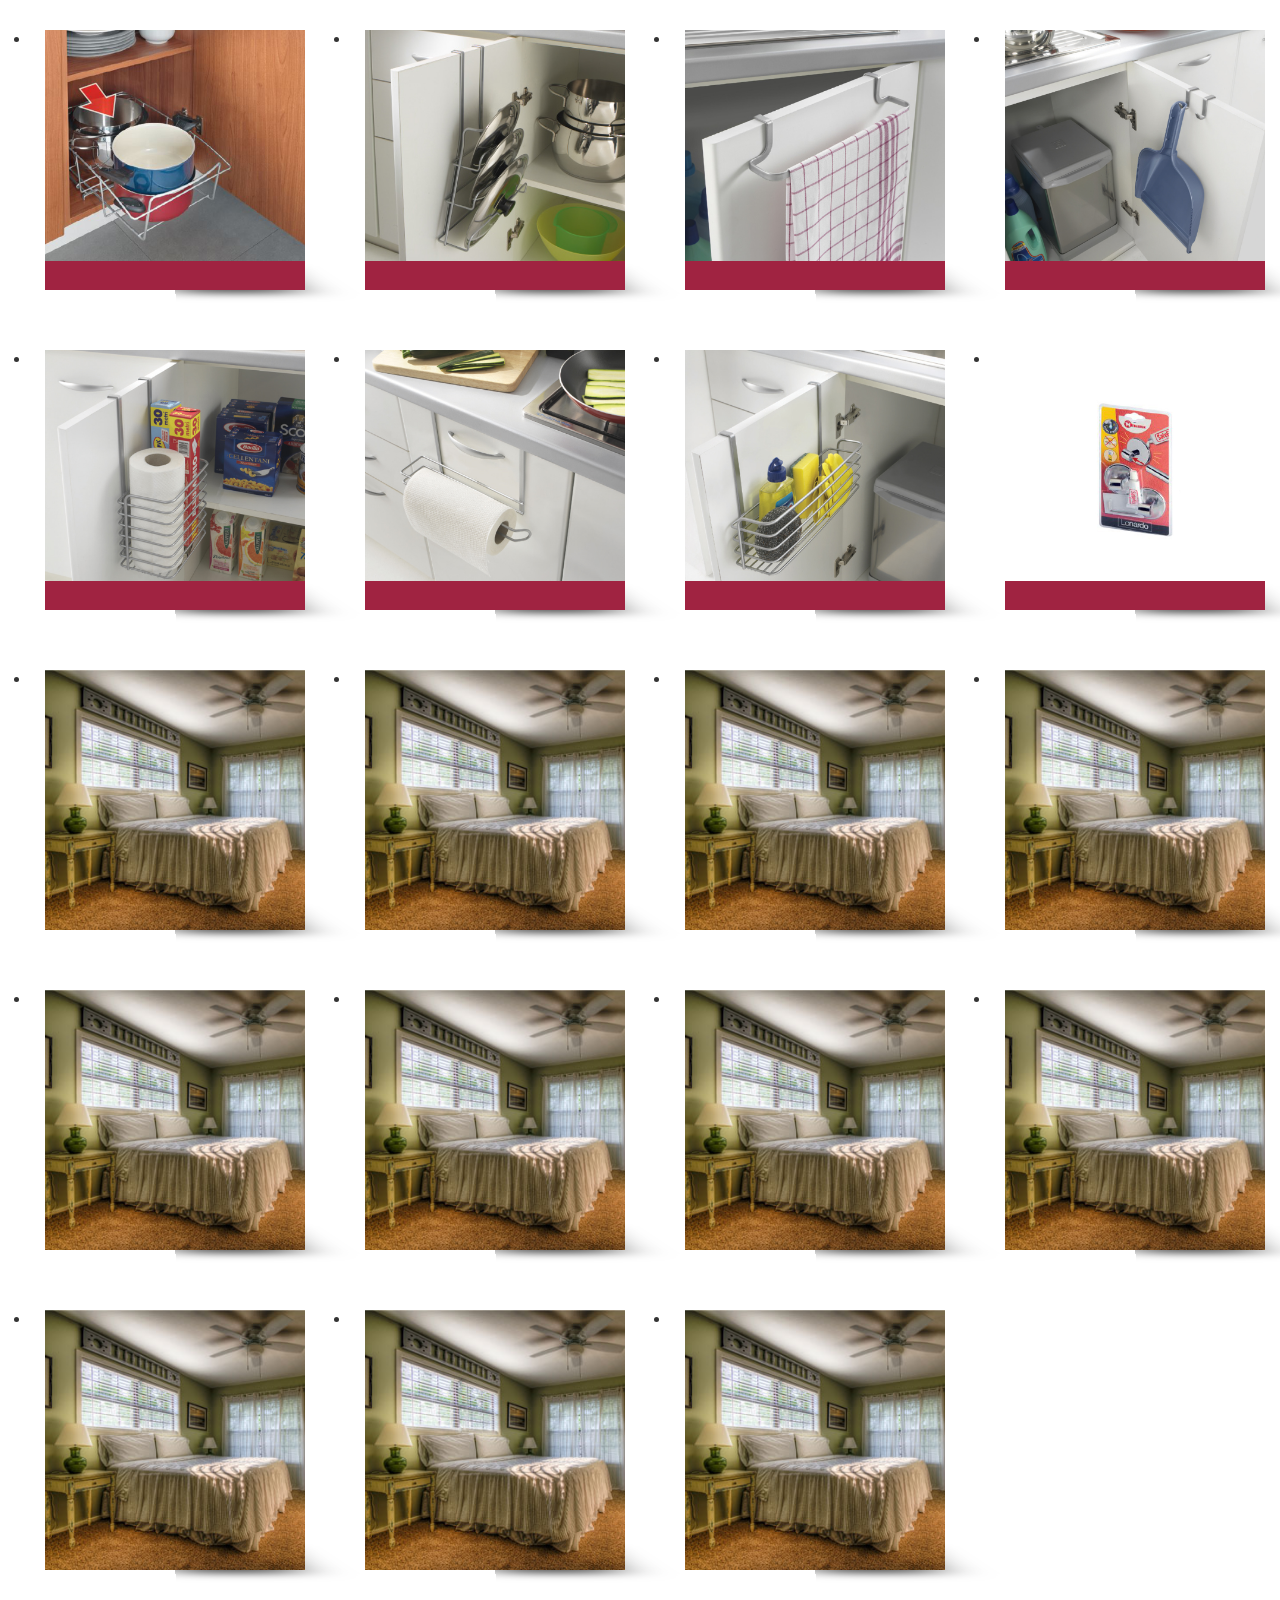
==== MetalTexmore.html @ 20198eb8 "load 1" ====
<!DOCTYPE html>
<html>
<head>
  <title>Peerless-Some thing special</title>
  <!--for-mobile-apps-->
    <meta name="viewport" content="width=device-width, initial-scale=1">
    <meta http-equiv="Content-Type" content="text/html; charset=utf-8" />
    <meta name="keywords" content="Peerless-Some thing special, Hacker Smart, Brandt, Metaltex, Eurographics, Peerless" />
    <script type="application/x-javascript"> addEventListener("load", function() { setTimeout(hideURLbar, 0); }, false); function hideURLbar(){ window.scrollTo(0,1); } </script>
  <!--//for-mobile-apps-->

  <!-- Custom-Theme-Files -->
    <!-- Bootstrap-CSS --> 			<link rel="stylesheet" href="css/bootstrap.min.css">
    <!-- JQuery --> 				<script src="js/jquery-2.1.4.min.js"></script>
    <!-- Bootstrap-Main --> 		<script src="js/bootstrap.min.js">		</script>
    <!-- Index-Page-Styling --> 	<link rel="stylesheet" href="css/style.css" type="text/css" media="all">
  <!-- JS Box model -->			<script src="js/modernizr.custom.js"></script>

  <!-- JS for EasyResponsive tab -->
  <script src="js/easyResponsiveTabs.js" type="text/javascript"></script>
    <script type="text/javascript">
      $(document).ready(function () {
      $('#horizontalTab').easyResponsiveTabs({
      type: 'default', //Types: default, vertical, accordion
      width: 'auto', //auto or any width like 600px
      fit: true   // 100% fit in a container
      });
      });
    </script>

  <!-- Start-Smooth-Scrolling -->
  <script type="text/javascript" src="js/move-top.js"></script>
  <script type="text/javascript" src="js/easing.js"></script>
    <script type="text/javascript">
      jQuery(document).ready(function($) {
        $(".scroll").click(function(event){
                event.preventDefault();
                $('html,body').animate({scrollTop:$(this.hash).offset().top},2000);
            });
      });
    </script>
  <!-- //End-Smooth-Scrolling -->

  <!--JS for animate-->
  <link href="css/animate.css" rel="stylesheet" type="text/css" media="all">
  <script src="js/wow.min.js"></script>
    <script>
      new WOW().init();
    </script>
  <!--//end-animate-->
<style>
.register input[type="email"], .register input[type="message"] {
    outline: none;
    font-size: 18px;
    color: #fff;
    font-family: "msyi";
    padding: 15px 10px;
    border: none;
    border-bottom: 2px solid #fff;
    width: 42%;
    margin: 0 15px 15px 15px;
    background: transparent;
}
</style>
</head>
<li class="col-md-3 scene">
  <div class="frontview" onclick="return true">
      <div class="price-tag"><img src="./images/36.50.15.jpg" alt="image"></div>
    <div class="info">
      <header>
        <h4>Svelto</h4>

        <p>Sliding organizer for pots,pans.

          <br>Product dimensions
          32 x 52 x 15 cm</p>
          <a href="./images/pdf/36.50.15.JPG" target="_blank"><span class="label label-success " style="font-size: 120%;">clieck here to more</span></a>
      </header>
    </div>
  </div>
</li>
<li class="col-md-3 scene">
  <div class="frontview" onclick="return true">
      <div class="price-tag"><img src="./images/35.06.14.jpg" alt="image"></div>
    <div class="info">
      <header>
        <h4>Pot Lids holder</h4>
        <span class="dollar">Rs.</span>
        <span class="rating">6,727/-</span>
        <br>
        <p></p>
        <a href="./images/pdf/36.20.10.pdf" target="_blank"><span class="label label-success " style="font-size: 120%;">clieck here to more</span></a>
      </header>
    </div>
  </div>
</li>
<li class="col-md-3 scene">
  <div class="frontview" onclick="return true">
      <div class="price-tag"><img src="./images/35.06.04.jpg" alt="image"></div>
    <div class="info">
      <header>
        <h4>Kitchen Cloth holder</h4>
        <span class="dollar">Rs.</span>
        <span class="rating">2,690/-</span>
        <br>
        <p></p>
        <a href="./images/pdf/35.06.04, 35.06.16,35.06.02,35.06.10,35.06.06,35.06.08,35.06.12.pdf" target="_blank"><span class="label label-success " style="font-size: 120%;">clieck here to more</span></a>
      </header>
    </div>
  </div>
</li>
<li class="col-md-3 scene">
  <div class="frontview" onclick="return true">
      <div class="price-tag"><img src="./images/35.06.02.jpg" alt="image"></div>
    <div class="info">
      <header>
        <h4>Double Hook</h4>
        <span class="dollar">Rs.</span>
        <span class="rating">1,448/-</span>
        <br>
        <p></p>
        <a href="./images/pdf/35.06.04, 35.06.16,35.06.02,35.06.10,35.06.06,35.06.08,35.06.12.pdf" target="_blank"><span class="label label-success " style="font-size: 120%;">clieck here to more</span></a>
      </header>
    </div>
  </div>
</li>
<li class="col-md-3 scene">
  <div class="frontview" onclick="return true">
      <div class="price-tag"><img src="./images/35.06.10.jpg" alt="image"></div>
    <div class="info">
      <header>
        <h4>Tall Basket</h4>
        <span class="dollar">Rs.</span>
        <span class="rating">7,038/-</span>
        <br>
        <p></p>
        <br>
        <a href="./images/pdf/35.06.04, 35.06.16,35.06.02,35.06.10,35.06.06,35.06.08,35.06.12.pdf" target="_blank"><span class="label label-success " style="font-size: 120%;">clieck here to more</span></a>
      </header>
    </div>
  </div>
</li>
<li class="col-md-3 scene">
  <div class="frontview" onclick="return true">
      <div class="price-tag"><img src="./images/35.06.06.jpg" alt="image"></div>
    <div class="info">
      <header>
        <h4>Kitchen paper holder</h4>
        <span class="dollar">Rs.</span>
        <span class="rating">4,010/-</span>
        <br>
        <p></p>
        <a href="./images/pdf/35.06.04, 35.06.16,35.06.02,35.06.10,35.06.06,35.06.08,35.06.12.pdf" target="_blank"><span class="label label-success " style="font-size: 120%;">clieck here to more</span></a>
      </header>
    </div>
  </div>
</li>
<li class="col-md-3 scene">
  <div class="frontview" onclick="return true">
      <div class="price-tag"><img src="./images/35.06.08.jpg" alt="image"></div>
    <div class="info">
      <header>
        <h4>Large Basket</h4>
        <span class="dollar">Rs.</span>
        <span class="rating">6,668/-</span>
        <br>
        <p></p>
        <br>
        <a href="./images/pdf/35.06.04, 35.06.16,35.06.02,35.06.10,35.06.06,35.06.08,35.06.12.pdf" target="_blank"><span class="label label-success " style="font-size: 120%;">clieck here to more</span></a>
      </header>
      </header>
    </div>
  </div>
</li>
<li class="col-md-3 scene">
  <div class="frontview" onclick="return true">
      <div class="price-tag"><img src="./images/35.03.02.jpg" alt="image"></div>
    <div class="info">
      <header>
        <h4>Set 2 adhesive support</h4>
        <span class="dollar">Rs.</span>
        <span class="rating">7,163/-</span>
        <p>Easy and clean to hang,rock solid and lasting.
          
        </p>
        <a href="./images/pdf/35.03.02.JPG" target="_blank"><span class="label label-success " style="font-size: 120%;">clieck here to more</span></a>
      </header>
    </div>
  </div>
</li>
<li class="col-md-3 scene">
  <div class="frontview" onclick="return true">
      <div class="price-tag"><img src="./images/bed3.jpg" alt="image"></div>
    <div class="info">
      <header>
        <h4>Mid Sleeper</h4>
        <span class="dollar">$</span>
        <span class="rating">877</span>
        <p>Many desktop publishing packages and web model text, and a search Lorem Ipsum has been the industry's standard</p>
      </header>
    </div>
  </div>
</li>
<li class="col-md-3 scene">
  <div class="frontview" onclick="return true">
      <div class="price-tag"><img src="./images/bed3.jpg" alt="image"></div>
    <div class="info">
      <header>
        <h4>Mid Sleeper</h4>
        <span class="dollar">$</span>
        <span class="rating">877</span>
        <p>Many desktop publishing packages and web model text, and a search Lorem Ipsum has been the industry's standard</p>
      </header>
    </div>
  </div>
</li>
<li class="col-md-3 scene">
  <div class="frontview" onclick="return true">
      <div class="price-tag"><img src="./images/bed3.jpg" alt="image"></div>
    <div class="info">
      <header>
        <h4>Mid Sleeper</h4>
        <span class="dollar">$</span>
        <span class="rating">877</span>
        <p>Many desktop publishing packages and web model text, and a search Lorem Ipsum has been the industry's standard</p>
      </header>
    </div>
  </div>
</li>
<li class="col-md-3 scene">
  <div class="frontview" onclick="return true">
      <div class="price-tag"><img src="./images/bed3.jpg" alt="image"></div>
    <div class="info">
      <header>
        <h4>Mid Sleeper</h4>
        <span class="dollar">$</span>
        <span class="rating">877</span>
        <p>Many desktop publishing packages and web model text, and a search Lorem Ipsum has been the industry's standard</p>
      </header>
    </div>
  </div>
</li>
<li class="col-md-3 scene">
  <div class="frontview" onclick="return true">
      <div class="price-tag"><img src="./images/bed3.jpg" alt="image"></div>
    <div class="info">
      <header>
        <h4>Mid Sleeper</h4>
        <span class="dollar">$</span>
        <span class="rating">877</span>
        <p>Many desktop publishing packages and web model text, and a search Lorem Ipsum has been the industry's standard</p>
      </header>
    </div>
  </div>
</li>
<li class="col-md-3 scene">
  <div class="frontview" onclick="return true">
      <div class="price-tag"><img src="./images/bed3.jpg" alt="image"></div>
    <div class="info">
      <header>
        <h4>Mid Sleeper</h4>
        <span class="dollar">$</span>
        <span class="rating">877</span>
        <p>Many desktop publishing packages and web model text, and a search Lorem Ipsum has been the industry's standard</p>
      </header>
    </div>
  </div>
</li>
<li class="col-md-3 scene">
  <div class="frontview" onclick="return true">
      <div class="price-tag"><img src="./images/bed3.jpg" alt="image"></div>
    <div class="info">
      <header>
        <h4>Mid Sleeper</h4>
        <span class="dollar">$</span>
        <span class="rating">877</span>
        <p>Many desktop publishing packages and web model text, and a search Lorem Ipsum has been the industry's standard</p>
      </header>
    </div>
  </div>
</li>
<li class="col-md-3 scene">
  <div class="frontview" onclick="return true">
      <div class="price-tag"><img src="./images/bed3.jpg" alt="image"></div>
    <div class="info">
      <header>
        <h4>Mid Sleeper</h4>
        <span class="dollar">$</span>
        <span class="rating">877</span>
        <p>Many desktop publishing packages and web model text, and a search Lorem Ipsum has been the industry's standard</p>
      </header>
    </div>
  </div>
</li>
<li class="col-md-3 scene">
  <div class="frontview" onclick="return true">
      <div class="price-tag"><img src="./images/bed3.jpg" alt="image"></div>
    <div class="info">
      <header>
        <h4>Mid Sleeper</h4>
        <span class="dollar">$</span>
        <span class="rating">877</span>
        <p>Many desktop publishing packages and web model text, and a search Lorem Ipsum has been the industry's standard</p>
      </header>
    </div>
  </div>
</li>
<li class="col-md-3 scene">
  <div class="frontview" onclick="return true">
      <div class="price-tag"><img src="./images/bed3.jpg" alt="image"></div>
    <div class="info">
      <header>
        <h4>Mid Sleeper</h4>
        <span class="dollar">$</span>
        <span class="rating">877</span>
        <p>Many desktop publishing packages and web model text, and a search Lorem Ipsum has been the industry's standard</p>
      </header>
    </div>
  </div>
</li>
<li class="col-md-3 scene">
  <div class="frontview" onclick="return true">
      <div class="price-tag"><img src="./images/bed3.jpg" alt="image"></div>
    <div class="info">
      <header>
        <h4>Mid Sleeper</h4>
        <span class="dollar">$</span>
        <span class="rating">877</span>
        <p>Many desktop publishing packages and web model text, and a search Lorem Ipsum has been the industry's standard</p>
      </header>
    </div>
  </div>
</li>

  <body>




  </body>
</html>
---- css/style.css ----
/*
Author: W3layout
Author URL: http://w3layouts.com
License: Creative Commons Attribution 3.0 Unported
License URL: http://creativecommons.org/licenses/by/3.0/
*//* reset */
html,body,div,span,applet,object,iframe,h1,h2,h3,h4,h5,h6,p,blockquote,pre,a,abbr,acronym,address,big,cite,code,del,dfn,em,img,ins,kbd,q,s,samp,small,strike,strong,sub,sup,tt,var,b,u,i,dl,dt,dd,ol,nav ul,nav li,fieldset,form,label,legend,table,caption,tbody,tfoot,thead,tr,th,td,article,aside,canvas,details,embed,figure,figcaption,footer,header,hgroup,menu,nav,output,ruby,section,summary,time,mark,audio,video{margin:0;padding:0;border:0;font-size:100%;font:inherit;vertical-align:baseline;}
article, aside, details, figcaption, figure,footer, header, hgroup, menu, nav, section {display: block;}
ol,ul{list-style:none;margin:0px;padding:0px;}
blockquote,q{quotes:none;}
blockquote:before,blockquote:after,q:before,q:after{content:'';content:none;}
table{border-collapse:collapse;border-spacing:0;}
/* start editing from here */
a{text-decoration:none;}
.txt-rt{text-align:right;}/* text align right */
.txt-lt{text-align:left;}/* text align left */
.txt-center{text-align:center;}/* text align center */
.float-rt{float:right;}/* float right */
.float-lt{float:left;}/* float left */
.clear{clear:both;}/* clear float */
.pos-relative{position:relative;}/* Position Relative */
.pos-absolute{position:absolute;}/* Position Absolute */
.vertical-base{	vertical-align:baseline;}/* vertical align baseline */
.vertical-top{	vertical-align:top;}/* vertical align top */
.underline{	padding-bottom:5px;	border-bottom: 1px solid #eee; margin:0 0 20px 0;}/* Add 5px bottom padding and a underline */
nav.vertical ul li{	display:block;}/* vertical menu */
nav.horizontal ul li{	display: inline-block;}/* horizontal menu */
img{max-width:100%;}
/*end reset*/
#ab{
	font-size: 25px;
	color:black;
	margin-top: 30px;
}
#xx{
	padding-top:5%;
}


@font-face{
	font-family: "msyi";
	src:url(../fonts/msyi.ttf);
}

@font-face{
	font-family: "segoeui";
	src:url(../fonts/segoeui.ttf);
}


body{
	width:100%;
	text-align:center;
}

body a{
	transition:0.5s all;
	-webkit-transition:0.5s all;
	-moz-transition:0.5s all;
	-o-transition:0.5s all;
	-ms-transition:0.5s all;
}

.menu{
	background:url("../images/upload/lazer.jpg" ) 0px -230px no-repeat;
	width:100%;
	height:650px;
	background-size:cover;
	display:block;
}

.navbar-default {
	background-color: transparent;
	border: none;
}

.navbar-default .navbar-nav>li>a {
	color: #000;
	font-size:18px;
	padding-top: 50px;
	text-decoration: none;
	font-family: "segoeui";
}

.navbar-default .navbar-nav>li>a:hover {
	color:#a02341;
}
.navbar-default .navbar-nav>li>a:focus, .navbar-default .navbar-nav>li>a:hover {
	outline: none;
}

a:focus,a:hover {
	outline: none;
}

.logo img{
	width:70%;
	padding-top:15px;
}

.header-content{
	float:right;
	padding-top:150px;
	text-align:center;
}

.header-content h1{
	font-family: "segoeui";
	font-size:60px;
	color:#222c36;
}

.header-content h2{
	font-family: "segoeui";
	font-size:30px;
	color:#222c36;
}

h3{
	font-size:40px;
	color:#2E1CB9;
	text-align:center;
	font-family: "segoeui";
}


/* ----------Header Ends Here ---------- */

.icon-info{
	background-color:#a02341;
	width:100%;
}

.info{
	padding:50px 0;
}

.info p{
	font-size:18px;
	color:#fff;
	line-height:24px;
	text-align:center;
	font-family: "msyi";
	padding-bottom:15px;
}

.hi-icon-wrap {
	display:inline-block;
}

.hi-icon {
	display: inline-block;
	font-size: 0px;
	cursor: pointer;
	margin: 15px 30px;
	width: 70px;
	height: 70px;
	border-radius: 50%;
	text-align: center;
	position: relative;
	z-index: 1;
	color: #fff;
}

.hi-icon:after {
	position: absolute;
	width: 100%;
	height: 100%;
	border-radius: 50%;
	content: '';
	-webkit-box-sizing: content-box;
	-moz-box-sizing: content-box;
	box-sizing: content-box;
}

.hi-icon:before {
	speak: none;
	width:70px;
	height:70px;
	line-height: 90px;
	font-style: normal;
	font-weight: normal;
	font-variant: normal;
	text-transform: none;
	display: block;
	-webkit-font-smoothing: antialiased;
}

.hi-icon-sofa:before {
	content: "\e009";
	background:url("../images/icons2.png" ) 0px 0px no-repeat;
}

.hi-icon-rack:before {
	content: "\e00a";
	background:url("../images/icons2.png" ) -70px 0px no-repeat;
}

.hi-icon-bed:before {
	content: "\e002";
	background:url("../images/icons2.png" ) -140px 0px no-repeat;
}


/* Effect 1 */

.hi-icon-effect-1 .hi-icon:after {
	top: -7px;
	left: -7px;
	padding: 7px;
	box-shadow: 0 0 0 4px  rgba(31, 28, 29, 0.5);
	-webkit-transition: -webkit-transform 0.2s, opacity 0.2s;
	-webkit-transform: scale(.8);
	-moz-transition: -moz-transform 0.2s, opacity 0.2s;
	-moz-transform: scale(.8);
	-ms-transform: scale(.8);
	transition: transform 0.2s, opacity 0.2s;
	transform: scale(.8);
	opacity: 0;
}

/* Effect 1a */
.hi-icon-effect-1a .hi-icon:hover {
	background: rgba(31, 28, 29, 0.5);
	color: #41ab6b;
}

.hi-icon-effect-1a .hi-icon:hover:after {
	-webkit-transform: scale(1);
	-moz-transform: scale(1);
	-ms-transform: scale(1);
	transform: scale(1);
	opacity: 1;
}

/* --------------  ICON info Ends Here --------------  */

.new-arrivals{
	width:100%;
	background-color:#fff;
}

.padding-new{
	padding:100px 0;
}

.new-arrivals h3{
	padding-bottom:60px;
}

.new-res {
    padding: 0px;
	margin:0px;
}

.new-i,.new-t{
	padding:0;
	margin:0;
}

.new-text{
	padding-top:50px;
}

.new-text h4{
	font-size:30px;
	font-weight:400;
	padding-bottom:15px;
	font-family: "segoeui";
	color:#000;
}

.new-text p{
	font-size:18px;
	font-family: "msyi";
	padding:0 15px;
	line-height:24px;
	color:#000;
}
.hovereffect {
	width:100%;
	height:100%;
	float:left;
	overflow:hidden;
	position:relative;
	text-align:center;
	cursor:default;
}

.hovereffect img {
	display:block;
	position:relative;
	-webkit-transition:all .4s linear;
	transition:all .4s linear;
}

.hovereffect:hover img {
	-ms-transform:scale(1.2);
	-webkit-transform:scale(1.2);
	transform:scale(1.2);
}
/* ----------- New Ends Here ------------ */

.about{
	background:url("../images/about.jpg" ) 0px 0px no-repeat;
	width:100%;
	min-height:600px;
	background-size:cover;
	display:block;
}

.about-content{
	float:right;
	width:400px;
	padding-top:175px;
}

.about-content h3{
	padding-bottom:25px;
}

.about-content p{
	font-size:20px;
	font-family: "msyi";
	line-height:26px;
	color:#000;
}


/* ---------- about ends here ----------- */

.catalogue h3{
	padding-bottom:25px;
}

.padding-catalogue{
	padding:75px 0;
}

.chairs-img{
	padding:2.5px 5px;
	width:25%;
}


/*----sap-----*/
.sap_tabs {
  margin: 0 auto;
  padding:25px 0px;
  text-align: center;
  -webkit-appearance: none;
 }

.facts{
  padding: 5% 0% 0% 0%;
}

.resp-tab-item{
  border:none;
  color: #000;
  font-size: 24px;
  font-family: "segoeui";
  cursor: pointer;
  padding:5px 30px 7px;
  margin:5px;
  display: inline-block;
  list-style: none;
  outline: none;
  border:2px solid #fff;
  -moz-border-radius: 3px;
  -webkit-border-radius: 3px;
  -khtml-border-radius: 3px;
  border-radius: 3px;
  -webkit-transition: all 0.3s ease-out;
  -moz-transition: all 0.3s ease-out;
  -ms-transition: all 0.3s ease-out;
  -o-transition: all 0.3s ease-out;
  transition: all 0.3s ease-out;
  -webkit-appearance: none;
}


.resp-tab-active, .resp-tab-item:hover {
    border:2px solid #fff;
	text-shadow: none;
    color: #fff;
	background:#a02341;
	-moz-border-radius: 3px;
	-webkit-border-radius: 3px;
	-khtml-border-radius: 3px;
	border-radius: 3px;
}

h2.resp-accordion {
	cursor: pointer;
	padding: 5px;
	display: none;
}

.resp-tab-content {
	display: none;
}
.resp-content-active, .resp-accordion-active {
   display: block;
}

/*---------*/


*, *:after, *:before { -webkit-box-sizing: border-box; -moz-box-sizing: border-box; box-sizing: border-box; }

.wrapper{
	padding-left: 80px;
}
/*************************************
Build the scene and rotate on hover
**************************************/

.scene {
	width: 260px;
	height: 260px;
	margin: 30px;
	float: left;
	-webkit-perspective: 1000px;
	-moz-perspective: 1000px;
	perspective: 1000px;
}

.frontview {
	width: 260px;
	height: 260px;
	-webkit-transform-style: preserve-3d;
	-moz-transform-style: preserve-3d;
	transform-style: preserve-3d;
	-webkit-transform: translateZ(-130px);
	-moz-transform: translateZ(-130px);
	transform: translateZ(-130px);
	-webkit-transition: -webkit-transform 350ms;
	-moz-transition: -moz-transform 350ms;
	transition: transform 350ms;
}

.frontview:hover {
	-webkit-transform: rotateY(-78deg) translateZ(20px);
	-moz-transform: rotateY(-78deg) translateZ(20px);
	transform: rotateY(-78deg) translateZ(20px);
}

/*************************************
Transform and style the two planes
**************************************/

.frontview .price-tag,
.frontview .info {
	position: absolute;
	width: 260px;
	height: 260px;
	background-color: #a02341;
	-webkit-backface-visibility: hidden;
	-moz-backface-visibility: hidden;
	backface-visibility: hidden;
}

.frontview .price-tag  {
	-webkit-transform: translateZ(130px);
	-moz-transform: translateZ(130px);
	transform: translateZ(130px);
	background-size: cover;
	background-repeat: no-repeat;
}

.frontview .info {
	-webkit-transform: rotateY(90deg) translateZ(130px);
	-moz-transform: rotateY(90deg) translateZ(130px);
	transform: rotateY(90deg) translateZ(130px);
	border: 1px solid #B8B5B5;
	font-size: 0.75em;
}

/*************************************
Shadow beneath the 3D object
**************************************/

.csstransforms3d .frontview::after {
	content: '';
	width: 120px;
	height: 260px;
	position: absolute;
	bottom: 0;
	box-shadow: 0 30px 50px rgba(0,0,0,0.6);
	-webkit-transform-origin: 100% 100%;
	-moz-transform-origin: 100% 100%;
	transform-origin: 100% 100%;
	-webkit-transform: rotateX(90deg) translateY(130px);
	-moz-transform: rotateX(90deg) translateY(130px);
	transform: rotateX(90deg) translateY(130px);
	-webkit-transition: box-shadow 350ms;
	-moz-transition: box-shadow 350ms;
	transition: box-shadow 350ms;
}

.csstransforms3d .frontview:hover::after {
	box-shadow: 20px -5px 50px rgba(0,0,0,0.3);
}

/*************************************
frontview information
**************************************/

.info header {
	color: #FFF;
	padding: 7px 10px;
	height: 195px;
	background-size: contain;
	background-repeat: no-repeat;
}

.info header h4 {
	margin: 0 0 2px;
	font-size: 24px;
	font-family: "segoeui";
}

.info header .dollar {
	font-size:20px;
	font-family: "msyi";
	padding-right:5px;
	padding-top:15px;
	display:inline-block;
}

.info header .rating {
	font-size:22px;
	padding-top:15px;
	display:inline-block;
	font-family: "segoeui";

}

.info header p {
	font-size:16px;
	padding-top:15px;
	display:inline-block;
	font-family: "msyi";
	line-height:20px;
}

/*************************************
Fallback
**************************************/
.no-csstransforms3d .frontview .price-tag,
.no-csstransforms3d .frontview .info {
	position: relative;
}

/* --------- Catalogue Ends here ---------- */



/* ---------- Contacts Starts from here ---------- */

.contact{
	background-color:#a02341;
	width:100%;
}

.contact h3{
	padding-bottom:50px;
	color:#fff;
}


.padding-contact{
	padding:50px 0;
}

.address{
	color:#fff;
	text-align:left;
}

.address h4{
	font-size:26px;
	padding-bottom:25px;
	font-family: "segoeui";
}
address{
	font-size:20px;
	font-family: "msyi";
	line-height:20px;
}

.address span{
	padding-top:15px;
	color:#C8C5F7;
	display:block;
}

.register input[type="text"], .register input[type="message"]{
	outline: none;
    font-size:18px;
	color: #fff;
	font-family: "msyi";
	padding: 15px 10px;
	border:none;
	border-bottom:2px solid #fff;
	width: 42%;
    margin: 0 15px 15px 15px ;
	background:transparent;
}

.register input[type="message"] {
	width: 90%;
}

.sign-up input[type="submit"] {
    background:transparent;
    color: #fff;
	border: 2px solid #fff;
    font-size: 18px;
	font-family: "segoeui";
    padding: 15px 10px 15px 15px;
    width: 30%;
    cursor: pointer;
    outline: none;
    display: inline-block;
    margin-top:24px;
    transition: 0.5s all;
    -webkit-transition: 0.5s all;
    -moz-transition: 0.5s all;
    -o-transition: 0.5s all;
    -ms-transition: 0.5s all;
}

.sign-up input[type="submit"]:hover {
	border: 2px solid #222c36;
}

.quick h4{
	font-size:26px;
	padding-bottom:25px;
	font-family: "segoeui";
	color:#fff;
}

.quick ul li a{
	font-size:20px;
	font-family: "msyi";
	line-height:30px;
	color:#fff;
	text-decoration:none;
}

.quick ul li a:hover{
	color:#C8C5F7;
	text-decoration:none;
}

/* ----------- Copy-right starts from here ---------- */

.copy-right p{
	padding:0px 15px;
	padding-bottom:50px;
	font-size:20px;
	font-family: "msyi";
	color:#fff;
}

.copy-right a{
	color:#C8C5F7;
	text-decoration:none;
}

.copy-right a:hover{
	color:#222c36;
}


/*-- Go-To-Top-Button --*/
#toTop {
	display: none;
	text-decoration: none;
	position: fixed;
	bottom: 10px;
	right: 10px;
	overflow: hidden;
	width: 48px;
	height: 48px;
	border: none;
	text-indent: 100%;
	background: url("../images/to-top.png") no-repeat 0px 0px;
}
/*-- //Go-To-Top-Button --*/





/*-- responsive media queries --*/


@media screen and (max-width:1080px){

.menu {
    height: 425px;
}

.navbar-default .navbar-nav>li>a {
	padding-top: 25px;
}


.logo img{
	padding-top:0px;
	width: 60%;
}

.header-content {
    padding-top: 115px;
}
.header-content h1 {
    font-size: 50px;
}

.new-text {
    padding-top: 10px;
}

.about {
    background: url("../images/about.jpg") -200px 0px no-repeat;
	min-height: 500px;
}
.about-content {
    padding-top: 130px;
}


.wrapper {
    padding-left: 120px;
}

.sign-up input[type="submit"] {
    padding: 5px;
    width: 24%;
    margin-top: 20px;
}

}


@media screen and (max-width:1050px){
.wrapper {
    padding-left: 126px;
}

}

@media screen and (max-width:1024px){
.menu {
    height: 420px;
}
.wrapper {
    padding-left: 132px;
}

}


@media screen and (max-width:991px){

.menu {
    height: 400px;
}

.icon {
    width: 33%;
    float: left;
}

.new-res {
   padding:5px 0px;
	margin:0px;
	width:100%;
	float:left;
}

.new-i{
	width:41%;
	float:left;
}
.new-t{
	width:58%;
	float:left;
}

.new-text {
    padding-top: 75px;
}

.about-content {
    width: 320px;
}

.wrapper {
    padding-left: 2px;
}

.address{
	width:25%;
	float:left;
}

.c-form{
	width:50%;
	float:left;
}
.register input[type="text"]{
    width: 39%;
}

.quick{
	width:25%;
	float:left;
}

}


@media screen and (max-width:800px){
.menu {
    height: 325px;
}

.header-content {
    padding-top: 60px;
}
.header-content h1 {
    font-size: 42px;
}
.header-content h2 {
    font-size: 18px;
}
.logo img {
    width: 46%;
}

.hi-icon ,.hi-icon:before {
    width: 60px;
    height: 60px;
}

.hi-icon-sofa:before {
    background-size: 200px;
}

.hi-icon-rack:before {
	background: url("../images/icons2.png") -61px 0px no-repeat;
	background-size: 200px;
}

.hi-icon-bed:before {
	background: url("../images/icons2.png") -122px 0px no-repeat;
	background-size: 200px;
}

h3 {
    font-size: 36px;
}

}

@media screen and (max-width:768px){
.menu {
    height: 310px;
}
.register input[type="text"] {
    width: 90%;
}
.navbar-collapse {
    border-top: 0px solid transparent;
}
.info p {
    font-size: 16px;
}

}

@media screen and (max-width:736px){

div#bs-example-navbar-collapse-1 {
    position: absolute;
    width: 100%;
    background: rgba(53, 38, 38, 0.75);;
}
.navbar-default .navbar-toggle .icon-bar {
    background-color: #2B2ACE;
}
.navbar-default .navbar-nav>li>a {
    color: #fff;
}

.navbar-default .navbar-nav>li>a:hover {
	color:#2E1CB9;
}

}

@media screen and (max-width:667px){
.menu {
    height: 300px;
}

.icon {
    width: 100%;
}
.new-text {
    padding-top: 55px;
}
.icon-info {
    padding: 20px 0px;
}

.info {
    padding: 5px 0;
}
.about {
    background: url("../images/about.jpg") -235px 0px no-repeat;
}

.wrapper {
    padding-left: 122px;
}

.address h4 {
    font-size: 22px;
}
address {
    font-size: 18px;
}


.sign-up input[type="submit"] {
    padding: 5px;
    width: 28%
}

input[type="text"], .register input[type="message"] {
    padding: 10px 10px;
}

.quick h4 {
    font-size: 22px;
}
.quick ul li a {
    font-size: 18px;
}

}


@media screen and (max-width:640px){

.header-content {
    padding-top: 50px;
}

.menu {
    height: 290px;
}

.new-text {
    padding-top: 50px;
}

}

@media screen and (max-width:600px){

.padding-new {
    padding: 50px 0;
}

h3 {
    font-size: 34px;
}

.new-text h4 {
    font-size: 26px;
}
.new-text p {
    font-size: 16px;
}
.about-content p {
    font-size: 18px;
}
.padding-catalogue {
    padding: 50px 0;
}

.resp-tab-item {
    font-size: 22px;
    padding: 5px 22px 7px;
}
.sap_tabs {
padding: 0px 0px;
}
.wrapper {
    padding-left: 105px;
}

.address h4 {
    font-size: 20px;
}

.quick h4 {
    font-size: 20px;
}
.copy-right p {
    font-size: 18px;
}


}

@media screen and (max-width:480px){
.navbar-default .navbar-nav>li>a {
    padding-top: 10px;
	z-index:999;
}

.menu {
    height: 250px;
}

.header-content {
    padding-top: 20px;
    padding-left: 210px;
}

.header-content h1 {
    font-size: 30px;
}
.header-content h2 {
    font-size: 15px;
}

h3 {
    font-size: 30px;
}

.header-content {
    float: none;
}


.info p {
    font-size: 16px;
}
.new-arrivals h3 {
    padding-bottom: 40px;
}

.new-i {
    width: 70%;
    float: none;
    margin: 0 auto;
}

.new-image img{
	width:100%;
}
.new-text {
    float: left;
	padding-top: 10px;
}

.new-t {
    width: 100%;
    float: none;
}

.new-text p {
    padding-bottom:20px;
    line-height: 20px;
}

.new-text h4 {
    padding-bottom: 5px;
	font-size: 20px;
}

.about {
    background: url("../images/about.jpg") -490px 0px no-repeat;
}

.resp-tab-item {
    font-size: 20px;
    padding: 5px 18px 7px;
}

.wrapper {
    padding-left: 45px;
}

.address {
    width: 100%;
	text-align:center;
}

.address h4 {
    font-size: 24px;
    padding-bottom: 12px;
	color: #2E1CB9;
}
.address span {
    padding-top: 6px;
}


.c-form {
    width: 100%;
	padding-top:50px;
}

.register input[type="text"], .register input[type="message"] {
    padding: 10px;
}
.quick {
    width: 100%;
	padding-top:40px;
}
.quick h4 {
    font-size: 24px;
	color: #2E1CB9;
	padding-bottom:10px;
}


}

@media screen and (max-width:414px){

.new-text {
    padding-top: 4px;
}
.header-content {
    padding-top: 20px;
    padding-left: 0px;
}

.logo img {
    width: 36%;
}

h3 {
    font-size: 28px;
}
.about {
    min-height: 400px;
}

.about-content {
    padding-top: 80px;
}

.resp-tab-item {
   margin:0px;
}
.wrapper {
    padding-left: 12px;
}

.about-content {
    width: 100%;
    float: none;
}

}

@media screen and (max-width:384px){

.resp-tab-item {
    font-size: 18px;
    padding: 5px 14px 7px;
}

.wrapper {
    padding-left: 0px;
}

.scene {
    margin: 20px;
}

}

@media screen and (max-width:320px){

.scene {
    margin: 20px 0px;
	padding:0;
}

.resp-tab-item {
    padding: 5px 8px 7px;
}


}

#na{
	color:black;
}
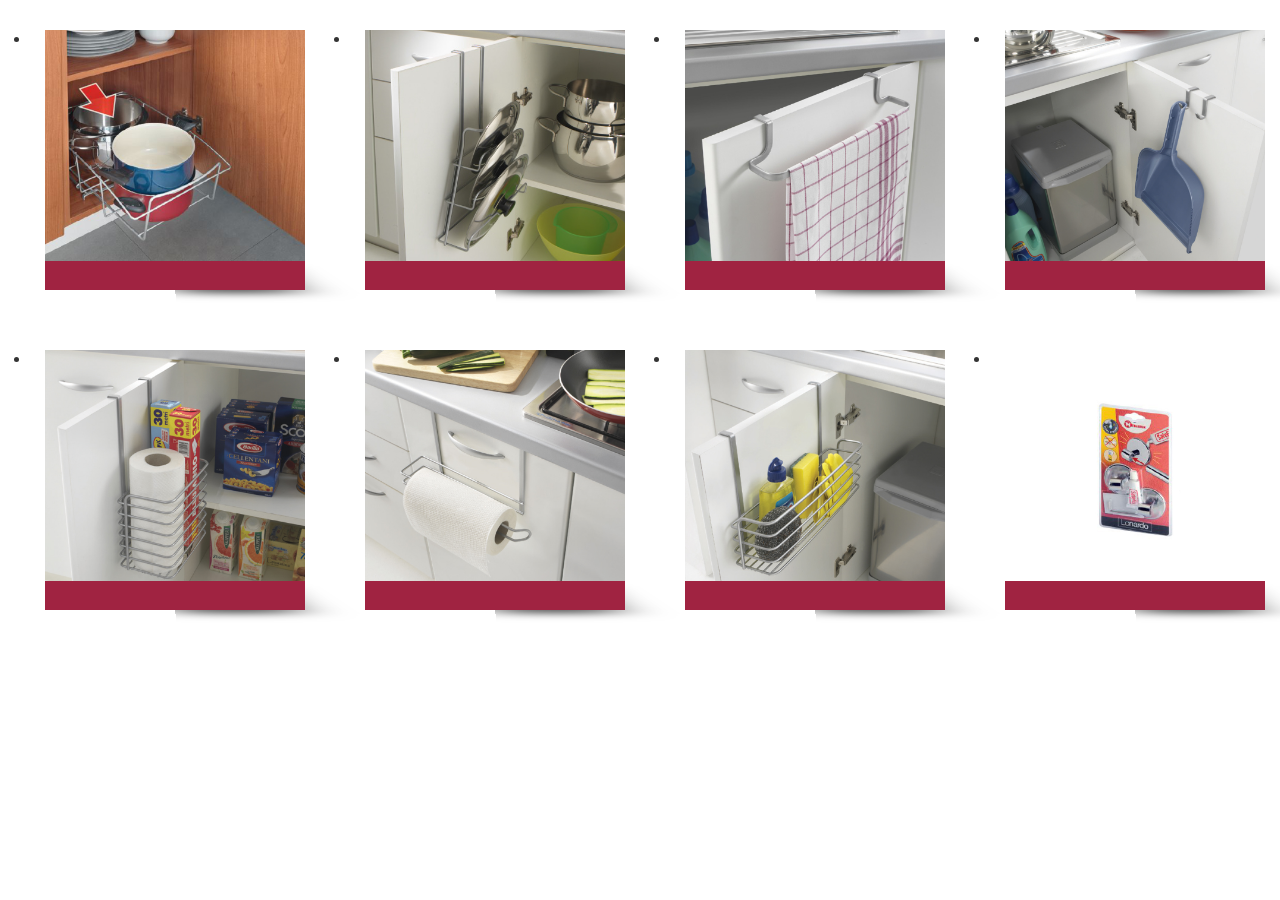
==== commit a36ad9d9: "4th" ====
--- a/MetalTexmore.html
+++ b/MetalTexmore.html
@@ -181,156 +181,14 @@
         <span class="dollar">Rs.</span>
         <span class="rating">7,163/-</span>
         <p>Easy and clean to hang,rock solid and lasting.
-          
+
         </p>
         <a href="./images/pdf/35.03.02.JPG" target="_blank"><span class="label label-success " style="font-size: 120%;">clieck here to more</span></a>
       </header>
     </div>
   </div>
 </li>
-<li class="col-md-3 scene">
-  <div class="frontview" onclick="return true">
-      <div class="price-tag"><img src="./images/bed3.jpg" alt="image"></div>
-    <div class="info">
-      <header>
-        <h4>Mid Sleeper</h4>
-        <span class="dollar">$</span>
-        <span class="rating">877</span>
-        <p>Many desktop publishing packages and web model text, and a search Lorem Ipsum has been the industry's standard</p>
-      </header>
-    </div>
-  </div>
-</li>
-<li class="col-md-3 scene">
-  <div class="frontview" onclick="return true">
-      <div class="price-tag"><img src="./images/bed3.jpg" alt="image"></div>
-    <div class="info">
-      <header>
-        <h4>Mid Sleeper</h4>
-        <span class="dollar">$</span>
-        <span class="rating">877</span>
-        <p>Many desktop publishing packages and web model text, and a search Lorem Ipsum has been the industry's standard</p>
-      </header>
-    </div>
-  </div>
-</li>
-<li class="col-md-3 scene">
-  <div class="frontview" onclick="return true">
-      <div class="price-tag"><img src="./images/bed3.jpg" alt="image"></div>
-    <div class="info">
-      <header>
-        <h4>Mid Sleeper</h4>
-        <span class="dollar">$</span>
-        <span class="rating">877</span>
-        <p>Many desktop publishing packages and web model text, and a search Lorem Ipsum has been the industry's standard</p>
-      </header>
-    </div>
-  </div>
-</li>
-<li class="col-md-3 scene">
-  <div class="frontview" onclick="return true">
-      <div class="price-tag"><img src="./images/bed3.jpg" alt="image"></div>
-    <div class="info">
-      <header>
-        <h4>Mid Sleeper</h4>
-        <span class="dollar">$</span>
-        <span class="rating">877</span>
-        <p>Many desktop publishing packages and web model text, and a search Lorem Ipsum has been the industry's standard</p>
-      </header>
-    </div>
-  </div>
-</li>
-<li class="col-md-3 scene">
-  <div class="frontview" onclick="return true">
-      <div class="price-tag"><img src="./images/bed3.jpg" alt="image"></div>
-    <div class="info">
-      <header>
-        <h4>Mid Sleeper</h4>
-        <span class="dollar">$</span>
-        <span class="rating">877</span>
-        <p>Many desktop publishing packages and web model text, and a search Lorem Ipsum has been the industry's standard</p>
-      </header>
-    </div>
-  </div>
-</li>
-<li class="col-md-3 scene">
-  <div class="frontview" onclick="return true">
-      <div class="price-tag"><img src="./images/bed3.jpg" alt="image"></div>
-    <div class="info">
-      <header>
-        <h4>Mid Sleeper</h4>
-        <span class="dollar">$</span>
-        <span class="rating">877</span>
-        <p>Many desktop publishing packages and web model text, and a search Lorem Ipsum has been the industry's standard</p>
-      </header>
-    </div>
-  </div>
-</li>
-<li class="col-md-3 scene">
-  <div class="frontview" onclick="return true">
-      <div class="price-tag"><img src="./images/bed3.jpg" alt="image"></div>
-    <div class="info">
-      <header>
-        <h4>Mid Sleeper</h4>
-        <span class="dollar">$</span>
-        <span class="rating">877</span>
-        <p>Many desktop publishing packages and web model text, and a search Lorem Ipsum has been the industry's standard</p>
-      </header>
-    </div>
-  </div>
-</li>
-<li class="col-md-3 scene">
-  <div class="frontview" onclick="return true">
-      <div class="price-tag"><img src="./images/bed3.jpg" alt="image"></div>
-    <div class="info">
-      <header>
-        <h4>Mid Sleeper</h4>
-        <span class="dollar">$</span>
-        <span class="rating">877</span>
-        <p>Many desktop publishing packages and web model text, and a search Lorem Ipsum has been the industry's standard</p>
-      </header>
-    </div>
-  </div>
-</li>
-<li class="col-md-3 scene">
-  <div class="frontview" onclick="return true">
-      <div class="price-tag"><img src="./images/bed3.jpg" alt="image"></div>
-    <div class="info">
-      <header>
-        <h4>Mid Sleeper</h4>
-        <span class="dollar">$</span>
-        <span class="rating">877</span>
-        <p>Many desktop publishing packages and web model text, and a search Lorem Ipsum has been the industry's standard</p>
-      </header>
-    </div>
-  </div>
-</li>
-<li class="col-md-3 scene">
-  <div class="frontview" onclick="return true">
-      <div class="price-tag"><img src="./images/bed3.jpg" alt="image"></div>
-    <div class="info">
-      <header>
-        <h4>Mid Sleeper</h4>
-        <span class="dollar">$</span>
-        <span class="rating">877</span>
-        <p>Many desktop publishing packages and web model text, and a search Lorem Ipsum has been the industry's standard</p>
-      </header>
-    </div>
-  </div>
-</li>
-<li class="col-md-3 scene">
-  <div class="frontview" onclick="return true">
-      <div class="price-tag"><img src="./images/bed3.jpg" alt="image"></div>
-    <div class="info">
-      <header>
-        <h4>Mid Sleeper</h4>
-        <span class="dollar">$</span>
-        <span class="rating">877</span>
-        <p>Many desktop publishing packages and web model text, and a search Lorem Ipsum has been the industry's standard</p>
-      </header>
-    </div>
-  </div>
-</li>
+
 
   <body>
 
--- a/css/style.css
+++ b/css/style.css
@@ -1211,3 +1211,7 @@
 #na{
 	color:black;
 }
+
+.navbar-brand{
+	padding-top: 0px;
+}
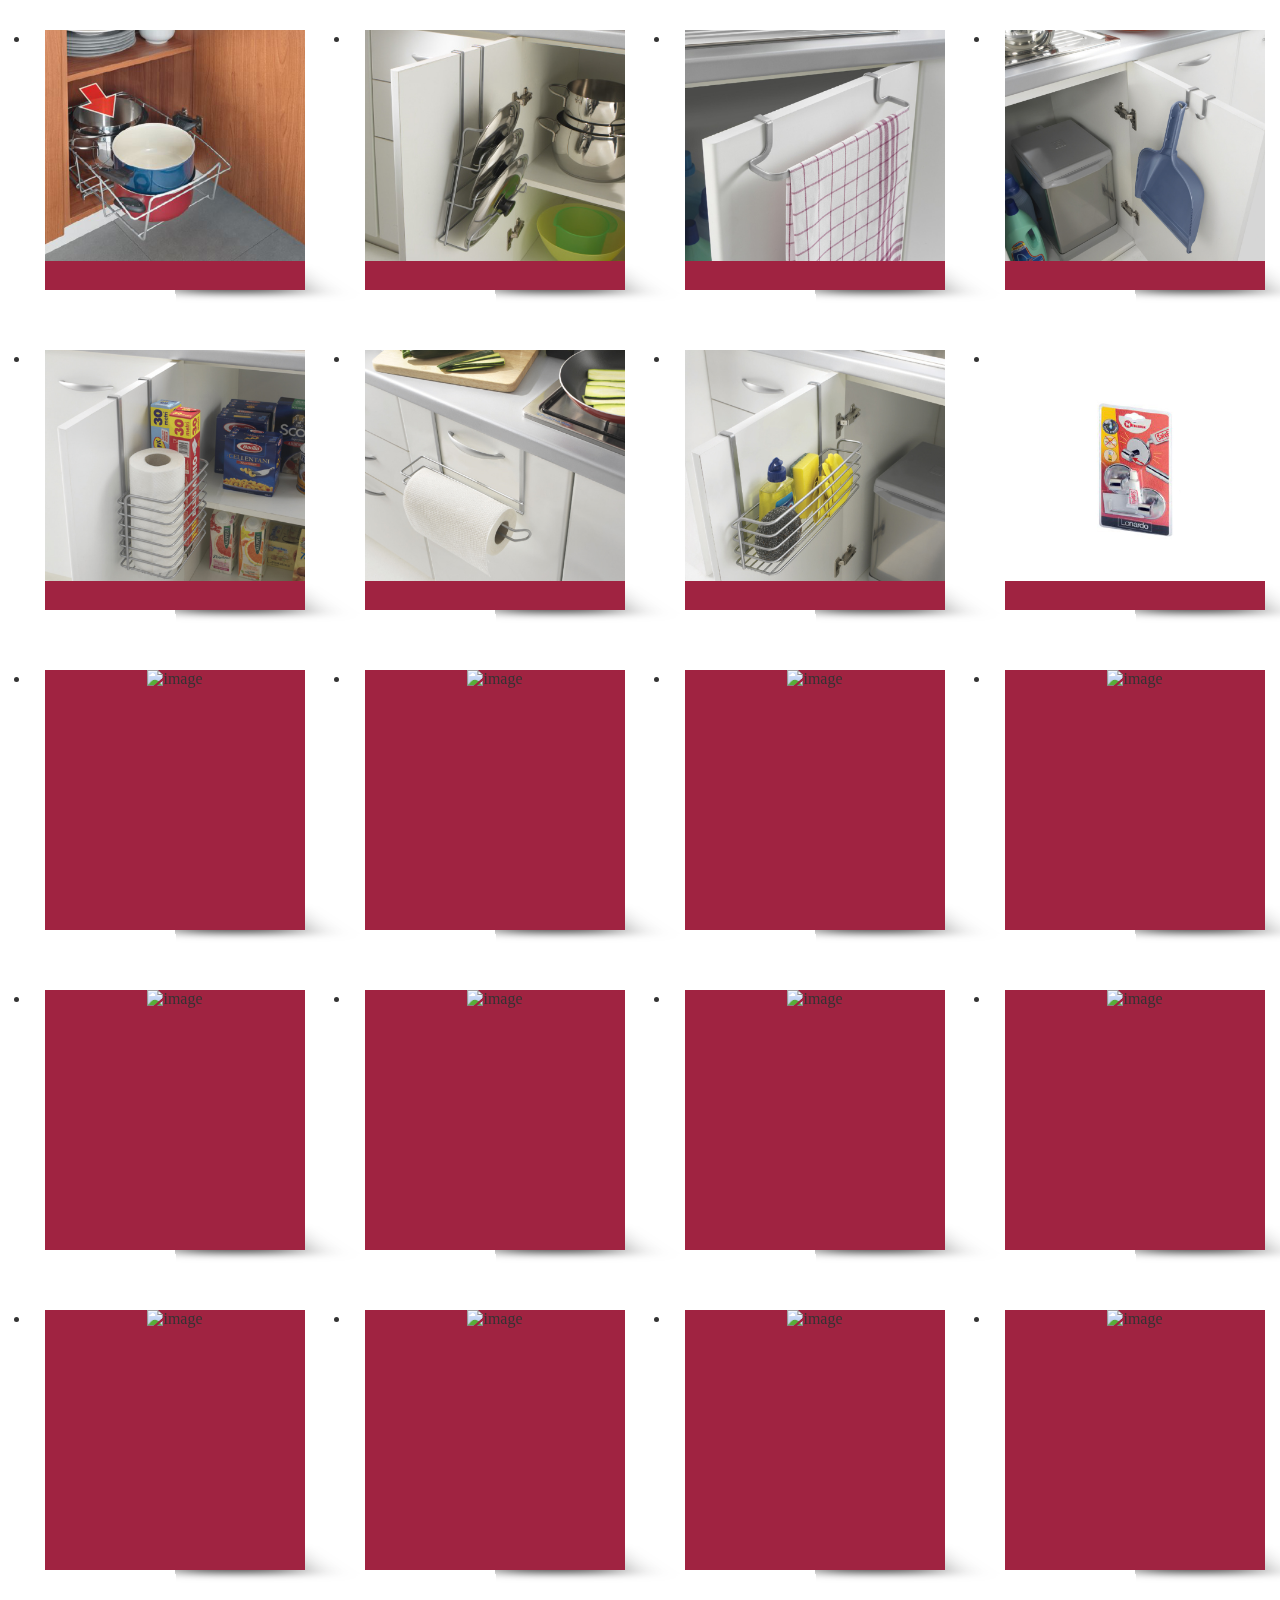
==== commit 1fd58193: "Details" ====
--- a/MetalTexmore.html
+++ b/MetalTexmore.html
@@ -189,6 +189,241 @@
   </div>
 </li>
 
+<li class="col-md-3 scene">
+  <div class="frontview" onclick="return true">
+      <div class="price-tag"><img src="./images/35.03.06.jpg" alt="image"></div>
+    <div class="info">
+      <header>
+        <h4>Hanging Bar 78CM</h4>
+        <span class="dollar">Rs.</span>
+        <span class="rating">8,085/-</span>
+        <p>with fixing hardware included Coating
+          Chrome plated
+
+        </p>
+        <a href="./images/pdf/35.03.06.JPG" target="_blank"><span class="label label-success " style="font-size: 120%;">clieck here to more</span></a>
+      </header>
+    </div>
+  </div>
+</li>
+
+<li class="col-md-3 scene">
+  <div class="frontview" onclick="return true">
+      <div class="price-tag"><img src="./images/35.03.07.jpg" alt="image"></div>
+    <div class="info">
+      <header>
+        <h4>Hanging Bar 78CM + 6 hooks</h4>
+        <span class="dollar">Rs.</span>
+        <span class="rating">9,173/-</span>
+        <p>with fixing hardware included
+          Coating
+          Chrome plated
+
+        </p>
+        <a href="./images/pdf/35.03.07.JPG" target="_blank"><span class="label label-success " style="font-size: 120%;">clieck here to more</span></a>
+      </header>
+    </div>
+  </div>
+</li>
+
+<li class="col-md-3 scene">
+  <div class="frontview" onclick="return true">
+      <div class="price-tag"><img src="./images/35.03.09.jpg" alt="image"></div>
+    <div class="info">
+      <header>
+        <h4>Shelf</h4>
+        <span class="dollar">Rs.</span>
+        <span class="rating">4,301/-</span>
+        <p>Product dimensions
+          35 x 7 x 19 cm
+          Coating
+          Chrome plated
+
+        </p>
+        <a href="./images/pdf/35.03.09.JPG" target="_blank"><span class="label label-success " style="font-size: 120%;">clieck here to more</span></a>
+      </header>
+    </div>
+  </div>
+</li>
+
+<li class="col-md-3 scene">
+  <div class="frontview" onclick="return true">
+      <div class="price-tag"><img src="./images/35.03.10.jpg" alt="image"></div>
+    <div class="info">
+      <header>
+        <h4>Large Shelf</h4>
+        <span class="dollar">Rs.</span>
+        <span class="rating">5,175/-</span>
+        <p>Product dimensions
+          35 x 13 x 19 cm
+          Coating
+          Chrome plated
+
+        </p>
+        <a href="./images/pdf/35.03.10.JPG" target="_blank"><span class="label label-success " style="font-size: 120%;">clieck here to more</span></a>
+      </header>
+    </div>
+  </div>
+</li>
+
+<li class="col-md-3 scene">
+  <div class="frontview" onclick="return true">
+      <div class="price-tag"><img src="./images/35.03.12.jpg" alt="image"></div>
+    <div class="info">
+      <header>
+        <h4>2 tier spice rack</h4>
+        <span class="dollar">Rs.</span>
+        <span class="rating">9,309/-</span>
+        <p>Product dimensions
+          35 x 9 x 38 cm
+          Coating
+          Chrome plated
+
+        </p>
+        <a href="./images/pdf/35.03.12.JPG" target="_blank"><span class="label label-success " style="font-size: 120%;">clieck here to more</span></a>
+      </header>
+    </div>
+  </div>
+</li>
+
+<li class="col-md-3 scene">
+  <div class="frontview" onclick="return true">
+      <div class="price-tag"><img src="./images/35.03.17.jpg" alt="image"></div>
+    <div class="info">
+      <header>
+        <h4>Kitchen paper and cleaning rag holder</h4>
+        <span class="dollar">Rs.</span>
+        <span class="rating">5,552/-</span>
+        <p>
+          Product dimensions
+          35 x 8 x 18 cm
+          Coating
+          Chrome plated
+        </p>
+        <a href="./images/pdf/35.03.17.JPG" target="_blank"><span class="label label-success " style="font-size: 120%;">clieck here to more</span></a>
+      </header>
+    </div>
+  </div>
+</li>
+
+<li class="col-md-3 scene">
+  <div class="frontview" onclick="return true">
+      <div class="price-tag"><img src="./images/35.03.27.jpg" alt="image"></div>
+    <div class="info">
+      <header>
+        <h4>Bottle Holder</h4>
+        <span class="dollar">Rs.</span>
+        <span class="rating">6,513/-</span>
+        <p>
+          Product dimensions
+          22 x 10 x 41 cm
+          Coating
+          Chrome plated
+        </p>
+        <a href="./images/pdf/35.03.27.JPG" target="_blank"><span class="label label-success " style="font-size: 120%;">clieck here to more</span></a>
+      </header>
+    </div>
+  </div>
+</li>
+
+<li class="col-md-3 scene">
+  <div class="frontview" onclick="return true">
+      <div class="price-tag"><img src="./images/35.03.28.jpg" alt="image"></div>
+    <div class="info">
+      <header>
+        <h4>Stem glass holder</h4>
+        <span class="dollar">Rs.</span>
+        <span class="rating">4,212/-</span>
+        <p>
+          Product dimensions
+          28 x 19 x 20 cm
+          Chrome plated
+        </p>
+        <a href="./images/pdf/35.03.28.JPG" target="_blank"><span class="label label-success " style="font-size: 120%;">clieck here to more</span></a>
+      </header>
+    </div>
+  </div>
+</li>
+
+<li class="col-md-3 scene">
+  <div class="frontview" onclick="return true">
+      <div class="price-tag"><img src="./images/35.07.04.jpg" alt="image"></div>
+    <div class="info">
+      <header>
+        <h4>Hanging Bar 60CM</h4>
+        <span class="dollar">Rs.</span>
+        <span class="rating">5,562/-</span>
+        <p>
+          60 cm length
+          POLYTHERM FROST
+
+        </p>
+        <a href="./images/pdf/35.07.04.JPG" target="_blank"><span class="label label-success " style="font-size: 120%;">clieck here to more</span></a>
+      </header>
+    </div>
+  </div>
+</li>
+
+<li class="col-md-3 scene">
+  <div class="frontview" onclick="return true">
+      <div class="price-tag"><img src="./images/35.07.08.jpg" alt="image"></div>
+    <div class="info">
+      <header>
+        <h4>6 Hooks</h4>
+        <span class="dollar">Rs.</span>
+        <span class="rating">1,778/-</span>
+        <p>
+          Plastic, matt-silvered colour
+          Product size
+          5 x 7 cm
+
+
+        </p>
+        <a href="./images/pdf/35.07.08.JPG" target="_blank"><span class="label label-success " style="font-size: 120%;">clieck here to more</span></a>
+      </header>
+    </div>
+  </div>
+</li>
+
+<li class="col-md-3 scene">
+  <div class="frontview" onclick="return true">
+      <div class="price-tag"><img src="./images/35.07.10.jpg" alt="image"></div>
+    <div class="info">
+      <header>
+        <h4>Large Shelf</h4>
+        <span class="dollar">Rs.</span>
+        <span class="rating">4,281/-</span>
+        <p>
+          Product size
+          35 x 13 x 26 cm
+          POLYTHERM FROST
+
+        </p>
+        <a href="./images/pdf/35.07.10.JPG" target="_blank"><span class="label label-success " style="font-size: 120%;">clieck here to more</span></a>
+      </header>
+    </div>
+  </div>
+</li>
+
+<li class="col-md-3 scene">
+  <div class="frontview" onclick="return true">
+      <div class="price-tag"><img src="./images/35.07.12.jpg" alt="image"></div>
+    <div class="info">
+      <header>
+        <h4>2 tier shelf</h4>
+        <span class="dollar">Rs.</span>
+        <span class="rating">7,609/-</span>
+        <p>
+          Product size
+          35 x 13 x 38 cm
+          POLYTHERM FROST
+
+        </p>
+        <a href="./images/pdf/35.07.12.JPG" target="_blank"><span class="label label-success " style="font-size: 120%;">clieck here to more</span></a>
+      </header>
+    </div>
+  </div>
+</li>
 
   <body>
 
